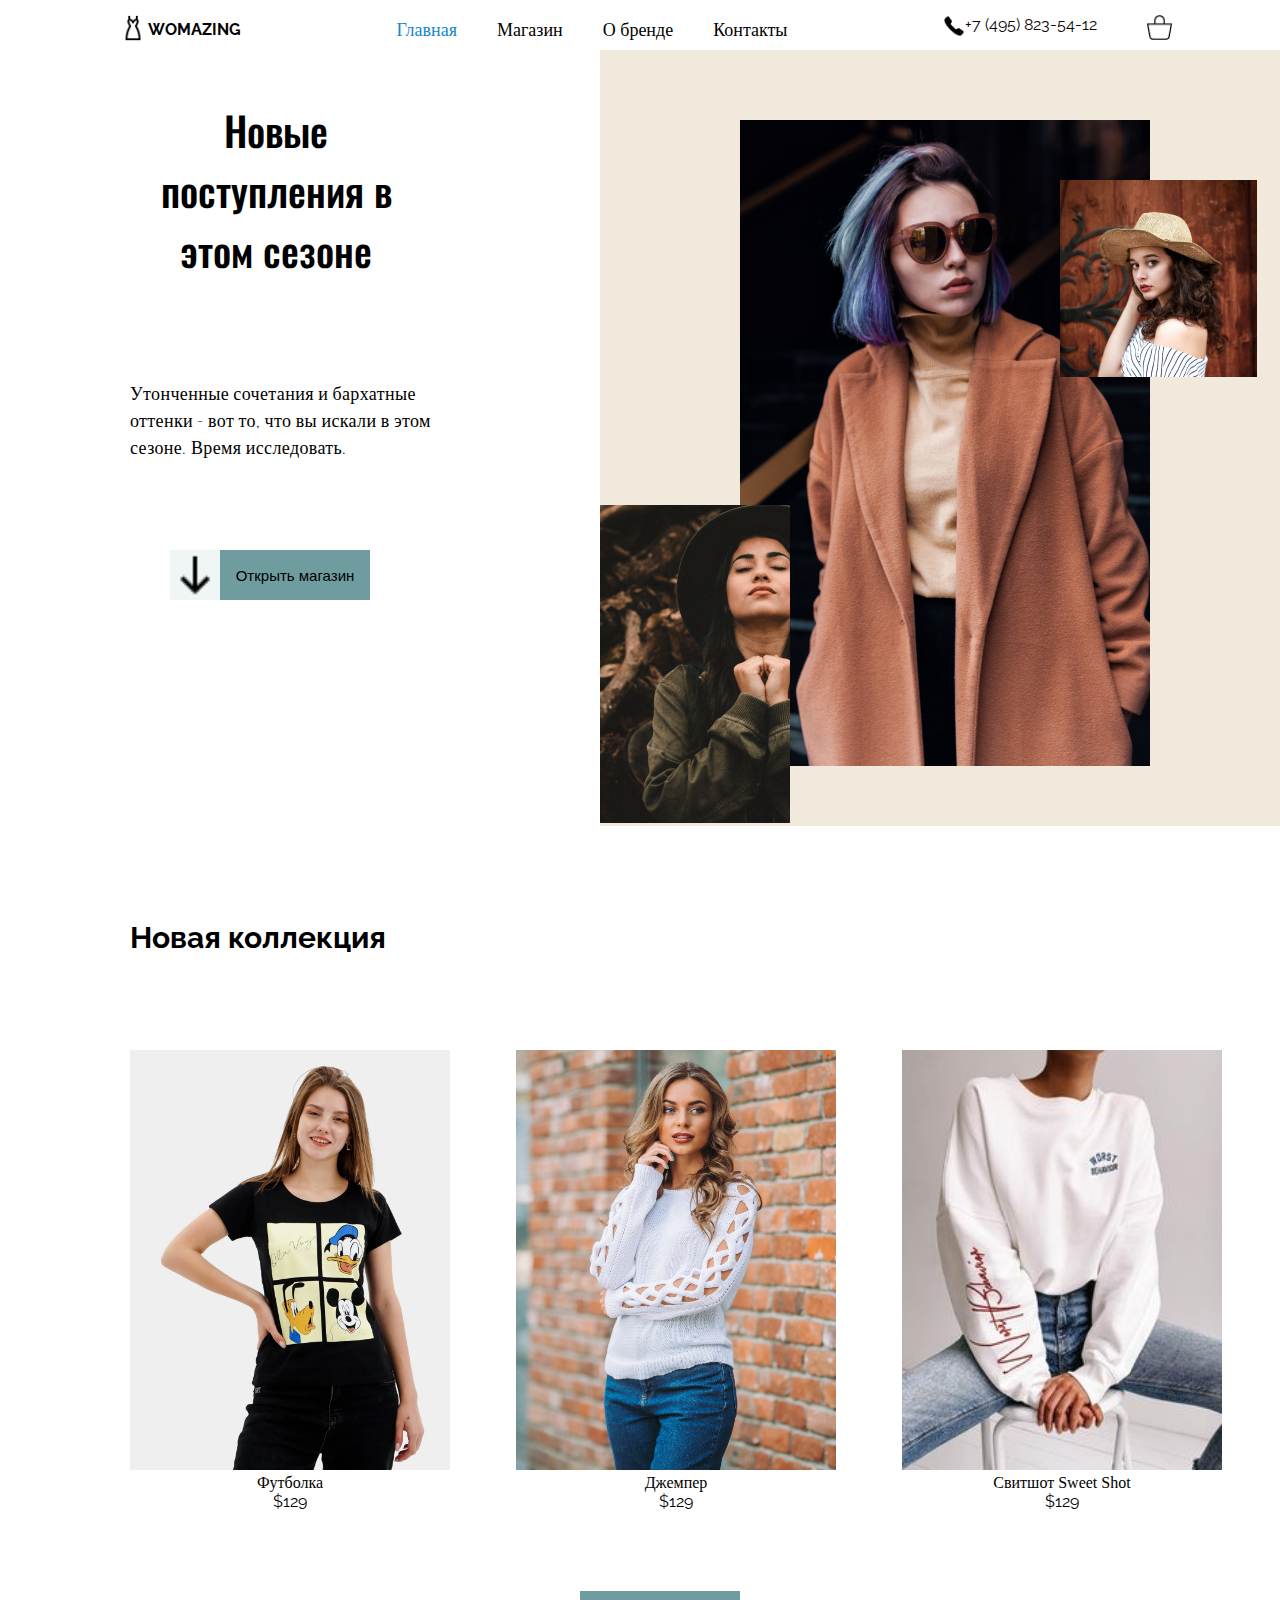
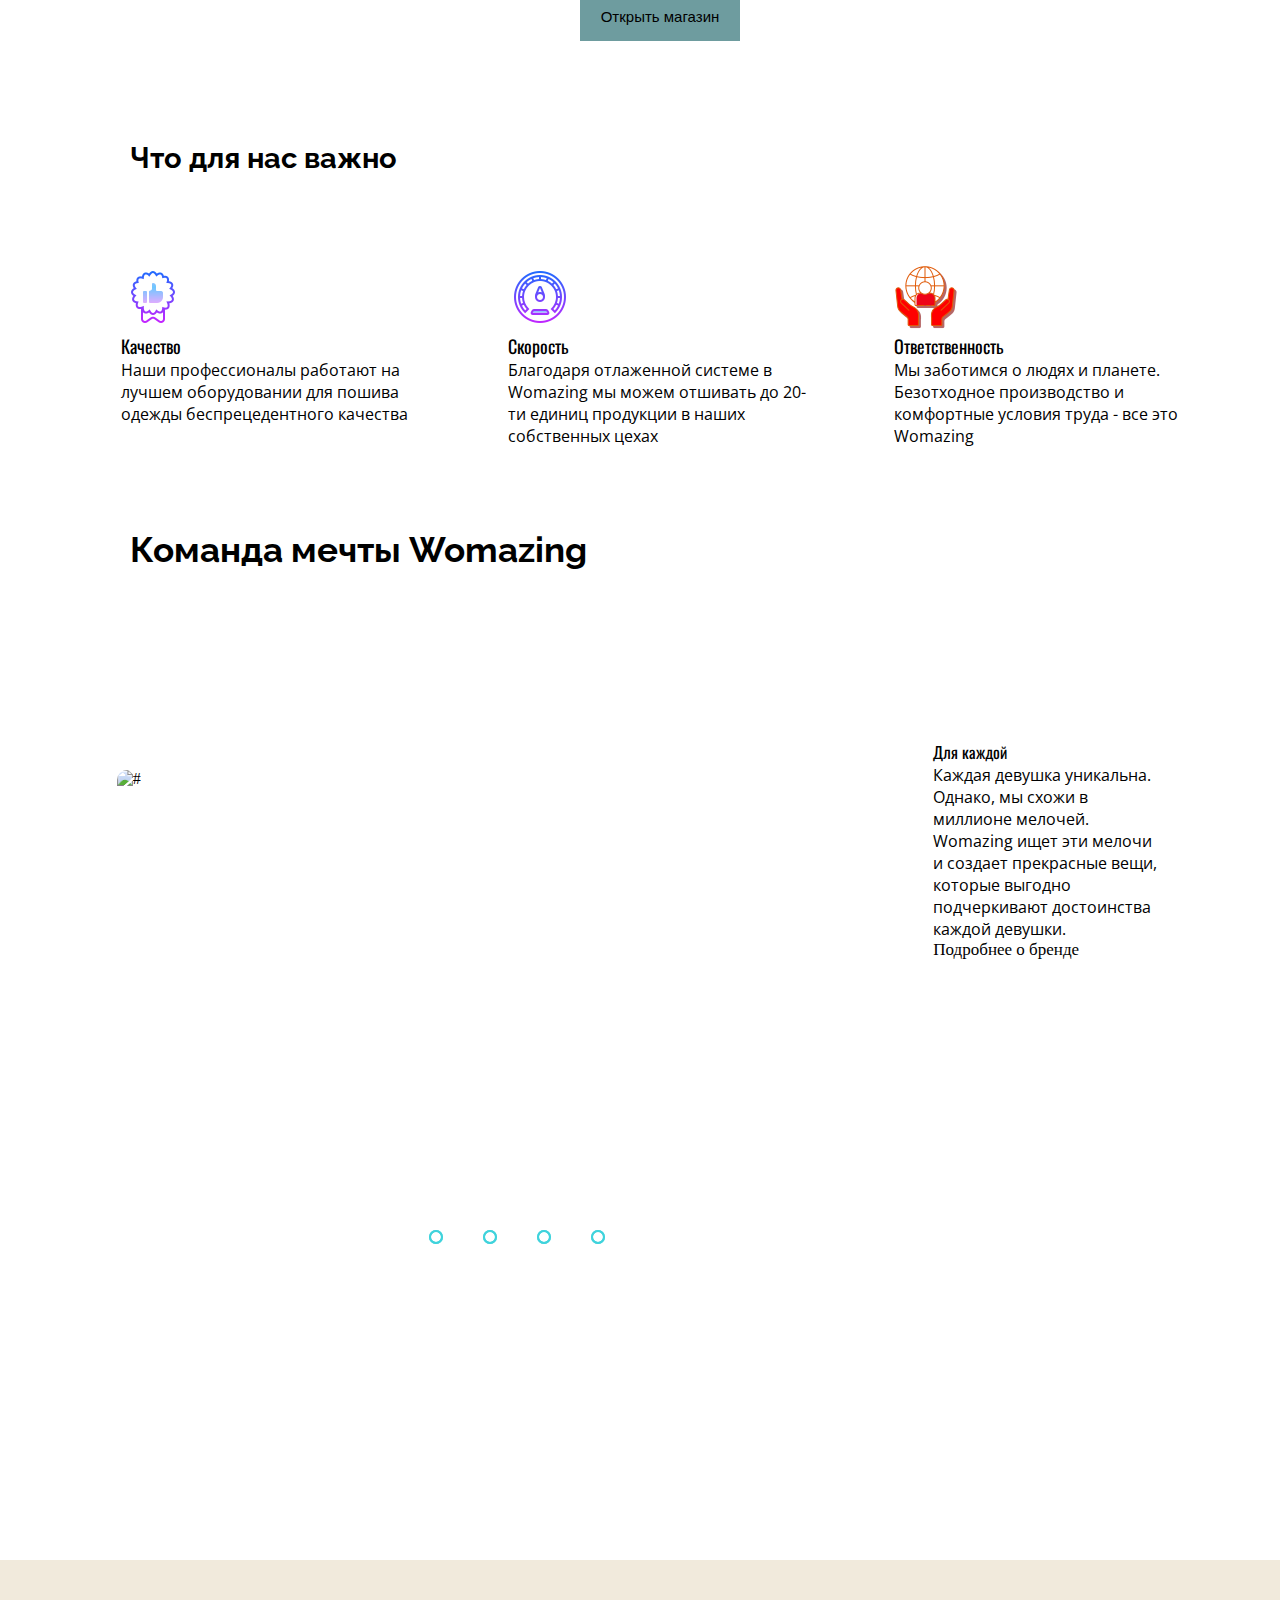
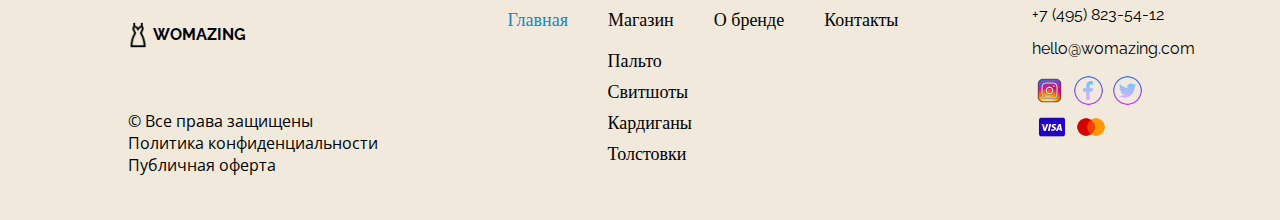
==== index.html @ 10ec42e0 "fgdg" ====
<!DOCTYPE html>
<html lang="en">
<head>
   <meta charset="UTF-8">
   <meta http-equiv="X-UA-Compatible" content="IE=edge">
   <meta name="viewport" content="width=device-width, initial-scale=1.0">
   <link rel="stylesheet" href="./sass/style.css">
   <link href="https://fonts.googleapis.com/css2?family=Anton&family=Oswald&family=Pacifico&family=Raleway:ital,wght@0,300;1,200&family=Roboto:ital,wght@1,300&family=Thasadith:ital@1&family=Yanone+Kaffeesatz&display=swap" rel="stylesheet">
   <link href="https://fonts.googleapis.com/css2?family=Anton&family=Open+Sans:ital,wght@1,300&family=Oswald&family=Pacifico&family=Raleway:ital,wght@0,300;1,200&family=Roboto:ital,wght@1,300&family=Thasadith:ital@1&family=Yanone+Kaffeesatz&display=swap" rel="stylesheet">
   <title>Womazing</title>
   <script defer src="./scripts/main.js"></script>
   <script defer src="./scripts/slaid.js"></script>
</head>
<body>
   <header class="container">
      <div class="container__header">
         <div class="container__header-logo">
            <img class="container__header-logo-img" 
               src="./img/icons8-модельное-платье-32.png" 
               alt="#">
            <h2 class="container__header-logo-womazing">
               WOMAZING
            </h2>
         </div>
         <nav class="container__header-title" id="active">
            <ul class="container__header-link">
               <li class="container__header-link-a">
                  <a class="container__header-link-all" 
                     href="./index.html">
                     Главная
                  </a>
               </li>
               <li class="container__header-link-a">
                  <a class="container__header-link-all" 
                     href="./shop.html">
                     Магазин
                  </a>
               </li>
               <li class="container__header-link-a">
                  <a class="container__header-link-all" 
                     href="./aboutbrand.html">
                     О бренде
                  </a>
               </li>
               <li class="container__header-link-a">
                  <a class="container__header-link-all"
                     href="./cantact.html">
                     Контакты
                  </a>
               </li>
            </ul>
         </nav>
         <div class="container__header-cart">
            <a href="./cantact.html">
               <img class="container__header-cart-icons1" 
                  src="./img/icons8-телефон-50.png" 
                  alt="#">
            </a>
            <a href="./cantact.html" class="container__header-cart-tel">     
               <span class="container__header-cart-span">
                  +7 (495) 823-54-12
               </span>
            </a>    
            <a href="./cart.html">
               <img class="container__header-cart-icons2" 
                  src="./img/Vector.png" 
                  alt="#">
            </a>   
         </div>
      </div>
   </header>


   <div class="collection__title">
      <div class="collection__title-head">
         <div class="collection__title-starlts">
            <p class="collection__title-starlts-nav">
               Новые поступления 
               в этом сезоне
            </p>
         </div>
         <div class="collection__title-text">
            <p class="collection__title-text-p">
               Утонченные сочетания и 
               бархатные оттенки - вот то,
               что вы искали в этом сезоне.
               Время исследовать.
            </p>
         </div>
         <div class="collection__title-open">
            <img  alt="shop"
               class="collection__title-open-icons3" 
               src="./img/icons8-вниз-24.png">   
            <button 
               class="collection__title-open-button"
               id="submit"
               onclick="myFunction()">
               Открыть магазин
            </button>      
         </div>
      </div>
      <div class="fon">
         <div class="fon-block"></div>
      </div>
      <div class="collection__title-img">
         
         <div class="collection__title-img-allef">
            <img src="./img/allef-vinicius-YG97wpX0OEg-unsplash 1.png" alt="#">
         </div>
         <div class="collection__title-img-comanici">
            <img src="./img/ionut-comanici-RDcEWH5hSDE-unsplash 1.png" alt="#">
         </div>
         <div class="collection__title-img-dmitriy">
            <img src="./img/dmitriy-7DD6tfTKqS4-unsplash 1.png" alt="#">
         </div>
      </div>
   </div>
   


   <section  class="shop">
      <div class="shop__title">
         <div id="coll" class="shop__title-header">
            <h3 class="shop__title-header-text">
               Новая коллекция
            </h3>
         </div>
         <div>
         <div  class="shop__title-block">
            <div class="shop__title-jersey">
               <a href="./oneitem.html">
                  <img class="shop__title-jersey-img" 
                     src="./img/btcsltnqo074m8ovi2dg.jpg" 
                     alt="#">
                  <div class="shop__title-jersey-fon"></div>
               </a>     
               <p class="shop__title-jersey-name">
                  Футболка
               </p>
               <span class="shop__title-jersey-value">
                  $129
               </span>
            </div>
            <div class="shop__title-jersey">
               <a href="./oneitem.html">
                  <img class="shop__title-jersey-img" 
                     src="./img/b09dc8c7d58ad267c22d400e433206ba.jpg" 
                     alt="#">
                     <div class="shop__title-jersey-fon"></div>
               </a>      
               <p class="shop__title-jersey-name">
                  Джемпер
               </p>
               <span class="shop__title-jersey-value">
                 $129
               </span>
            </div>
            <div class="shop__title-jersey">
               <a href="./oneitem.html">
                  <img class="shop__title-jersey-img" 
                     src="./img/свитшот.jpg" 
                     alt="#">
                  <div class="shop__title-jersey-fon"></div>
               </a>      
               <p class="shop__title-jersey-name">
                  Свитшот Sweet Shot
               </p>
               <span class="shop__title-jersey-value">
                  $129
               </span>
            </div>
         </div>
            <div class="shop__title-button">
               <button
                  onclick="myFunction()" 
                  class="shop__title-button-btn">
                  Открыть магазин
               </button>
            </div>
         </div>
      </div>
   </section>


   <section class="info">
      <div class=" info__title">
         <div class=" info__title-header">
            <h3 class="info__title-header-h3">
               Что для нас важно
            </h3>
         </div>
         <div class="info__title-block">
            <div class="info__title-quality">
               <img class="info__title-quality-img" 
                  src="./img/icons8-высокое-качество-64.png" 
                  alt="#">
               <p class="info__title-quality-p">
                  Качество
               </p>
               <p class="info__title-quality-text">
                  Наши профессионалы работают на лучшем 
                  оборудовании для пошива одежды 
                  беспрецедентного качества
               </p>
            </div>
            <div class="info__title-speet">
               <img class="info__title-quality-img" 
                  src="./img/icons8-спидометр-64.png" 
                  alt="#">
               <p class="info__title-quality-p">
                  Скорость
               </p>
               <p class="info__title-quality-text">
                  Благодаря отлаженной системе 
                  в Womazing мы можем отшивать 
                  до 20-ти единиц продукции в 
                  наших собственных цехах
               </p>
            </div>
            <div class="info__title-respons">
               <img class="info__title-quality-img" 
                  src="./img/icons8-responsibility-64.png" 
                  alt="#">
               <p class="info__title-quality-p">
                  Ответственность
               </p>
               <p class="info__title-quality-text">
                  Мы заботимся о людях и планете. 
                  Безотходное производство и 
                  комфортные условия труда - 
                  все это Womazing
               </p>
            </div>
         </div>
      </div>
   </section>


   <section class="command">
      <div class="command__block">
         <div class="command__block-text">
            <h3>
               Команда мечты Womazing
            </h3>
         </div>
         <div class="command__block-title">
            <div class="slider">
               <div class="radio-title">
                  <div class="radio-head">
                     <input type="radio" 
                        name="radio-btn" 
                        id="radio1">
                     <input type="radio" 
                        name="radio-btn" 
                        id="radio2">
                     <input type="radio" 
                        name="radio-btn" 
                        id="radio3">
                     <input type="radio"
                        name="radio-btn" 
                        id="radio4">
                     <div class="slaide first">
                        <img src="./img/1.2.jpg" alt="#">
                     </div>
                     <div class="slaide">
                        <img src="./img/Shopping.jpg" alt="#">
                     </div>
                     <div class="slaide">
                        <img src="./img/2.2.jpg" alt="#">
                     </div>
                     <div class="slaide">
                        <img src="./img/4.44.jpg" alt="#">
                     </div>
                     <div class="navigation-auto">
                        <div class="auto-btn1"></div>
                        <div class="auto-btn2"></div>
                        <div class="auto-btn3"></div>
                        <div class="auto-btn4"></div>
                     </div>
                  </div>
                  <div class="navigation-manual">
                     <label for="radio1" class="manual-btn"></label>
                     <label for="radio2" class="manual-btn"></label>
                     <label for="radio3" class="manual-btn"></label>
                     <label for="radio4" class="manual-btn"></label>
                  </div>
               </div>
            </div>
            <div class="command__block-head">
               <p class="command__block-head-p">
                  Для каждой
               </p>
               <p class="command__block-head-text">
                  Каждая девушка 
                  уникальна. Однако, 
                  мы схожи в миллионе мелочей.
               </p>
               <p class="command__block-head-text">
                  Womazing ищет эти мелочи 
                  и создает прекрасные вещи,
                  которые выгодно подчеркивают 
                  достоинства каждой девушки.
               </p>
               <a class="command__block-click" 
                  href="./aboutbrand.html">
                  Подробнее о бренде
               </a>               
            </div>
         </div>
      </div>
   </section>



   <footer class="footer">
      <div class="footer__title">
         <div class="footer__title-block">
            <div class="footer__title-head">
               <img class="footer__title-head-img" 
                  src="./img/icons8-модельное-платье-32.png" 
                  alt="#">
               <h3 class="footer__title-head-h3">
                  WOMAZING
               </h3>
            </div>
            <div class="footer__title-text">
               <span>© Все права защищены</span><br>
               <span>Политика конфиденциальности</span><br>
               <span>Публичная оферта</span><br>
            </div>
         </div>
         <nav class="footer__title-block2">
            <div id="active" class="footer__title-click">
               <ul class="footer__title-click-ul">
                  <li class="footer__title-click-li" >
                     <a class="footer__title-click-shop" 
                        href="./index.html">
                        Главная
                     </a>
                  </li>
                  <li class="footer__title-click-li">
                     <a class="footer__title-click-shop" 
                        href="./shop.html">
                        Магазин
                     </a>
                  </li>
                  <li class="footer__title-click-li">
                     <a class="footer__title-click-shop" 
                        href="./aboutbrand.html">
                        О бренде
                     </a>
                  </li>
                  <li class="footer__title-click-li">
                     <a class="footer__title-click-shop" 
                        href="./cantact.html">
                        Контакты
                     </a>
                  </li>
               </ul>
            </div>
            <div  class="footer__title-block3">
               <ul class="footer__title-sweet">
                  <li class="footer__title-sweet-a">
                     <a class="footer__title-sweet-all" 
                        href="#">
                        Пальто
                     </a>
                  </li>
                  <li class="footer__title-sweet-a">
                     <a class="footer__title-sweet-all" 
                        href="#">
                        Свитшоты
                     </a>
                  </li>
                  <li class="footer__title-sweet-a">
                     <a class="footer__title-sweet-all"
                        href="#">
                        Кардиганы
                     </a>
                  </li>
                  <li class="footer__title-sweet-a">
                     <a class="footer__title-sweet-all" 
                        href="#">
                        Толстовки
                     </a>
                  </li>
               </ul>
            </div>
         </nav>
         <div class="footer__title-com">
            <a href="./cantact.html"
               class="footer__title-linck">
               <p class="footer__title-tel">
                  +7 (495) 823-54-12
               </p>
            </a>
            <a href="./cantact.html"
               class="footer__title-linck">
               <p class="footer__title-gmile">
                  hello@womazing.com
               </p>
            </a>
            <div class="footer__title-block4">
               <div class="footer__title-img1">
                  <a href="instagram"
                     class="footer__title-linck">
                     <img class="footer__title-img1-a" 
                        src="./img/icons8-instagram-100.png" 
                        alt="#">
                  </a>
                  <a href="facebook"
                     class="footer__title-linck">   
                     <img class="footer__title-img1-a" 
                        src="./img/icons8-значки-facebook-в-форме-круга-64.png"
                        alt="#">
                  </a>
                  <a href="tvitter"
                     class="footer__title-linck">      
                     <img class="footer__title-img1-a"
                        src="./img/icons8-твиттер-в-круге-64.png" 
                        alt="#">
                  </a>      
               </div>
               <div class="footer__title-img2">
                  <a href="visa"
                     class="footer__title-linck">
                     <img class="footer__title-img1-b" 
                        src="./img/icons8-виза-48.png" 
                        alt="#">
                  </a>
                  <a href="mastercard"
                  class="footer__title-linck">      
                     <img class="footer__title-img1-b" 
                        src="./img/icons8-логотип-mastercard-48.png" 
                        alt="#">
                  </a>      
               </div>
            </div>
         </div>
      </div>
   </footer>

</body>
</html>
---- sass/style.css ----
* {
  padding: 0;
  margin: 0;
}

body {
  padding: 0;
  margin: 0;
}

.container {
  padding: 0;
  margin: 0;
  width: 100%;
}
.container__header {
  display: flex;
  justify-content: space-around;
  position: fixed;
  background-color: #fff;
  width: 100%;
  height: 50px;
  z-index: 2;
  top: 0;
}
.container__header-logo {
  display: flex;
  margin-right: 0;
  left: 0;
  right: 0;
}
.container__header-logo-img {
  width: 30px;
  height: 30px;
  margin: 13px 0 0 50px;
}
.container__header-logo-womazing {
  font-family: Raleway;
  font-size: 16px;
  font-style: normal;
  line-height: 19px;
  margin: 20px 0 0 0;
  color: #020202;
  cursor: default;
}
.container__header-title {
  position: relative;
  justify-content: space-around;
}
.container__header-title ul {
  list-style: none;
  margin: 0;
  padding: 0;
  display: flex;
  justify-content: center;
}
.container__header-title a {
  text-decoration: none;
  color: #000;
  display: block;
  padding: 20px 20px;
  font-size: 18px;
  transition: 0.3s;
}
.container__header-title a:hover {
  color: #1686cc;
}
.container__header-cart {
  display: flex;
  justify-content: space-between;
  margin: 15px 0 50px 0;
}
.container__header-cart-icons1 {
  width: 22px;
  height: 22px;
  transition: 0.3s;
}
.container__header-cart-icons1:hover {
  background-color: #6E9C9F;
}
.container__header-cart-span {
  color: #0a0707;
  margin-right: 50px;
  font-family: Raleway;
}
.container__header-cart-tel {
  text-decoration: none;
}
.container__header-cart-icons2 {
  width: 25px;
  height: 25px;
  margin-right: 40px;
  cursor: pointer;
}

ul li a.active {
  color: #1686cc;
}

.collection__title {
  padding: 0;
  margin: 0;
  display: flex;
  position: relative;
  max-width: 100%;
}
.collection__title-head {
  justify-content: space-between;
}
.collection__title-starlts {
  height: 100px;
  width: 300px;
  font-family: Oswald;
  font-style: normal;
  font-weight: 500;
  font-size: 40px;
  text-align: center;
  margin: 100px 0 0 126px;
}
.collection__title-text {
  font-family: Thasadith;
  height: 100px;
  width: 350px;
  font-size: 18px;
  font-style: normal;
  font-weight: 450px;
  line-height: 1.5;
  letter-spacing: 0.02em;
  margin: 180px 0 0 130px;
  color: #000000;
}
.collection__title-open {
  width: 200px;
  height: 40px;
  display: flex;
  margin: 70px 0 0 170px;
}
.collection__title-open-icons3 {
  width: 50px;
  height: 50px;
  background-color: rgba(110, 156, 159, 0.1);
  cursor: pointer;
}
.collection__title-open-icons3:hover {
  background-color: #c0d0d1;
}
.collection__title-open-button {
  width: 150px;
  height: 50px;
  font-size: 15px;
  background-color: #6E9C9F;
  cursor: pointer;
  border: none;
  transition: 0.4s;
}
.collection__title-open-button:hover {
  background-color: #509498;
  color: #fff;
}
.collection__title-img {
  display: flex;
  position: relative;
  margin: 70px 0 0 0;
}
.collection__title-img-allef {
  display: flex;
  position: absolute;
  margin: 435px 0 0 120px;
}
.collection__title-img-dmitriy {
  margin: 50px 0 0 260px;
}
.collection__title-img-comanici {
  z-index: 1;
  position: absolute;
  margin: 110px 0 0 580px;
}

.fon {
  width: 740px;
  height: 826px;
  position: absolute;
  background-color: #F1EADC;
  position: absolute;
  margin: 0px 0 0 600px;
}

.collection__title-head {
  justify-content: space-between;
}

.shop__title {
  padding-top: 50px;
}
.shop__title-header {
  height: 60px;
}
.shop__title-header-text {
  font-family: Raleway;
  font-size: 30px;
  font-style: normal;
  margin: 100px 0 0 130px;
}
.shop__title-block {
  display: flex;
  justify-content: space-around;
  margin: 70px 50px 0 130px;
  text-align: center;
}
.shop__title-jersey {
  margin-right: 66px;
  position: relative;
}
.shop__title-jersey:hover .shop__title-jersey-fon {
  opacity: 1;
}
.shop__title-jersey-fon {
  transition: all 0.6s;
  position: absolute;
  left: 0;
  top: 0;
  right: 0;
  background-color: rgba(110, 156, 159, 0.64);
  width: 320px;
  height: 420px;
  opacity: 0;
}
.shop__title-jersey-img {
  width: 320px;
  height: 420px;
}
.shop__title-jersey-value {
  font-family: Raleway;
}
.shop__title-button {
  margin: 80px 0 20px 580px;
}
.shop__title-button-btn {
  width: 160px;
  height: 50px;
  cursor: pointer;
  background-color: #6E9C9F;
  border: none;
  font-size: 15px;
  transition: 0.4s;
}
.shop__title-button-btn:hover {
  background-color: #509498;
  color: #fff;
}

.info__title-header {
  font-family: Raleway;
  font-size: 25px;
  font-style: normal;
  margin: 100px 0 0 130px;
}
.info__title-block {
  display: flex;
  justify-content: space-evenly;
  margin: 90px 0 0 35px;
}
.info__title-quality-text {
  width: 300px;
  height: 70px;
}
.info__title-quality-p {
  font-family: Oswald;
  font-style: normal;
  font-size: 18px;
}
.info__title-quality-text {
  font-family: Open Sans;
}

.slider {
  margin: 0;
  padding: 0;
  height: 100vh;
  display: flex;
  align-items: center;
}

.radio-title {
  width: 700px;
  height: 500px;
  border-radius: 10px;
  overflow: hidden;
}

.radio-head {
  width: 500%;
  height: 500px;
  display: flex;
}

.radio-head input {
  display: none;
}

.slaide {
  width: 20%;
  transition: 2s;
}

.slaide img {
  width: 700px;
  height: 500px;
}

.navigation-manual {
  position: absolute;
  width: 800px;
  margin-top: -40px;
  display: flex;
  justify-content: center;
}

.manual-btn {
  border: 2px solid #40d3dc;
  padding: 5px;
  border-radius: 10px;
  cursor: pointer;
  transition: 1s;
}

.manual-btn:not(:last-child) {
  margin-right: 40px;
}

.manual-btn:hover {
  background: #40d3dc;
}

#radio1:checked ~ .first {
  margin-left: 0;
}

#radio2:checked ~ .first {
  margin-left: -20%;
}

#radio3:checked ~ .first {
  margin-left: -40%;
}

#radio4:checked ~ .first {
  margin-left: -60%;
}

.navigation-auto {
  position: absolute;
  display: flex;
  width: 800px;
  justify-content: center;
  margin-top: 460px;
}

.navigation-auto div {
  border: 2px solid #40d3dc;
  padding: 5px;
  border-radius: 10px;
  transition: 1s;
  display: flex;
}

.navigation-auto div:not(:last-child) {
  margin-right: 40px;
}

#radio1:checked ~ .navigation-auto .auto-btn1 {
  background: #40d3dc;
}

#radio2:checked ~ .navigation-auto .auto-btn2 {
  background: #40d3dc;
}

#radio3:checked ~ .navigation-auto .auto-btn3 {
  background: #40d3dc;
}

#radio4:checked ~ .navigation-auto .auto-btn4 {
  background: #40d3dc;
}

.command__block-text {
  font-family: Raleway;
  font-style: normal;
  font-size: 30px;
  margin: 100px 0 0 130px;
}
.command__block-title {
  display: flex;
  justify-content: space-evenly;
}
.command__block-head {
  width: 230px;
  height: 290px;
  position: relative;
  margin-top: 170px;
}
.command__block-head-p {
  font-family: Oswald;
  font-style: normal;
  font-size: 16px;
}
.command__block-head-text {
  font-family: Open Sans;
}
.command__block-click {
  text-decoration: none;
  color: #000000;
  font-size: 17px;
  transition: 0.4s;
}
.command__block-click:hover {
  color: #1686cc;
}
.command__block-click::before {
  content: "";
  bottom: 0;
  left: 0;
  position: absolute;
  width: 0%;
  height: 2px;
  background-color: #1686cc;
  transition: 0.5s;
}
.command__block-click:hover:before {
  width: 70%;
}

.footer__title {
  display: flex;
  justify-content: space-evenly;
  width: 1340px;
  height: 230px;
  width: 100%;
  background-color: #F1EADC;
  padding-top: 30px;
  margin-top: 90px;
}
.footer__title-head {
  display: flex;
  justify-content: flex-start;
  margin: 0 0 0 38px;
}
.footer__title-head-img {
  width: 30px;
  height: 30px;
  margin: 30px 0 0 0;
}
.footer__title-head-h3 {
  font-family: Raleway;
  font-size: 16px;
  font-style: normal;
  line-height: 19px;
  margin: 35px 0 0 0;
  color: #020202;
  cursor: default;
}
.footer__title-text {
  font-family: Open Sans;
  font-style: normal;
  margin: 60px 0 0 43px;
}
.footer__title-click {
  position: relative;
  margin: 0 0 0 25px;
}
.footer__title-click ul {
  list-style: none;
  margin: 0;
  padding: 0;
  display: flex;
  justify-content: center;
}
.footer__title-click a {
  text-decoration: none;
  color: #000;
  display: block;
  padding: 20px 20px;
  font-size: 18px;
  transition: 0.3s;
}
.footer__title-click a:hover {
  color: #1686cc;
}
.footer__title-block3 {
  position: relative;
  margin: 0 0 0 145px;
}
.footer__title-block3 ul {
  list-style: none;
  margin: 0;
  padding: 0;
}
.footer__title-block3 a {
  text-decoration: none;
  padding: 0 0 10px 0;
  color: #000;
  display: block;
  font-size: 18px;
  transition: 0.3s;
}
.footer__title-block3 a:hover {
  color: #1686cc;
}
.footer__title-com {
  font-family: Raleway;
  margin: 15px 0 0 29px;
}
.footer__title-tel {
  padding-bottom: 15px;
}
.footer__title-gmile {
  padding-bottom: 15px;
}
.footer__title-img1-a {
  width: 35px;
  height: 35px;
}
.footer__title-img1-b {
  width: 30px;
  height: 30px;
  margin-left: 5px;
}

.footer__title-linck {
  text-decoration: none;
  color: #000;
}

.wocommerce-title__head-label {
  font-family: Raleway;
  font-size: 30px;
  font-style: normal;
  margin: 80px 0 0 130px;
}
.wocommerce-title__head-form {
  display: flex;
  justify-content: flex-start;
  margin: 20px 0 0 130px;
}
.wocommerce-title__head-border {
  padding-left: 10px;
  padding-right: 10px;
  padding-top: 18px;
}
.wocommerce-title__head-all {
  color: #000;
  padding: 17px 0 0 0;
  text-decoration: none;
  transition: 0.4s;
}
.wocommerce-title__head-all:hover {
  color: #1686cc;
}
.wocommerce-title__btn {
  margin: 100px 0 0 130px;
}
.wocommerce-title__click {
  width: 160px;
  height: 40px;
  background-color: #fff;
  font-size: 16px;
  margin: 0px 20px 0 0px;
  cursor: pointer;
  transition: 0.4s;
}
.wocommerce-title__imgs {
  display: flex;
  justify-content: space-evenly;
  margin: 50px 50px 0 65px;
}
.wocommerce-title__imgs-blok {
  position: relative;
  margin-bottom: 30px;
}
.wocommerce-title__imgs-blok:hover .wocommerce-title__imgs-fon {
  opacity: 1;
}
.wocommerce-title__imgs-col {
  width: 320px;
  height: 420px;
}
.wocommerce-title__imgs-name {
  font-family: space-between;
  text-align: center;
  font-size: 18px;
}
.wocommerce-title__imgs-price {
  text-align: center;
}
.wocommerce-title__imgs-p {
  font-family: Raleway;
  margin: 50px 0 0 130px;
}
.wocommerce-title__imgs-fon {
  transition: all 0.6s;
  position: absolute;
  left: 0;
  top: 0;
  right: 0;
  background-color: rgba(110, 156, 159, 0.64);
  width: 320px;
  height: 420px;
  opacity: 0;
}

.pagination {
  display: flex;
  justify-content: center;
}
.pagination__arrow {
  width: 25px;
  height: 25px;
  margin-top: 18px;
}
.pagination__item {
  width: 41px;
  height: 41px;
  font-size: 17px;
  margin: 10px;
  transition: 0.5s;
}
.pagination__item:hover {
  background-color: #000;
  color: #fff;
}

.btn {
  background-color: #000;
  color: #fff;
}

.right {
  display: none;
}

.child {
  background-color: #000;
  color: #fff;
}

.child, .wocommerce-title__click:hover {
  background-color: #000;
  color: #fff;
}

.oneitem__head-type-title {
  font-family: Raleway;
  font-size: 30px;
  margin: 100px 0 0 130px;
}
.oneitem__head-type-the {
  display: flex;
  justify-content: flex-start;
  margin: 0 0 0 130px;
}
.oneitem__head-form {
  display: flex;
  justify-content: flex-start;
}
.oneitem__head-form-img {
  margin: 60px 100px 0 130px;
}
.oneitem__head-form-img-ben {
  width: 320px;
  height: 420px;
}
.oneitem__head-value {
  padding: 20px 0 20px 0;
}
.oneitem__head-value-price {
  display: flex;
  justify-content: space-between;
  padding-top: 60px;
}
.oneitem__head-value-p {
  font-family: Raleway;
  font-style: normal;
  font-weight: 500;
  font-size: 30px;
  line-height: 100%;
}
.oneitem__head-value-btn-button {
  width: 35px;
  height: 35px;
  background-color: #fff;
  margin-bottom: 40px;
  cursor: pointer;
  transition: 0.5s;
}
.oneitem__head-value-btn-button:hover {
  color: #fff;
  background-color: #000;
}
.oneitem__head-value-color {
  display: flex;
  justify-content: flex-start;
  margin: 15px 0 70px 0;
  cursor: pointer;
  transition: 0.5s;
}
.oneitem__head-value-color-1 {
  width: 30px;
  height: 30px;
  background-color: #927876;
  border-radius: 30px;
}
.oneitem__head-value-color-1:hover {
  border: #000 solid 2px;
}
.oneitem__head-value-color-2 {
  width: 30px;
  height: 30px;
  background-color: #D5D5D5;
  margin-left: 8px;
  border-radius: 30px;
}
.oneitem__head-value-color-2:hover {
  border: #000 solid 2px;
}
.oneitem__head-value-color-3 {
  width: 30px;
  height: 30px;
  background-color: #FD9696;
  margin-left: 8px;
  border-radius: 30px;
}
.oneitem__head-value-color-3:hover {
  border: #000 solid 2px;
}
.oneitem__head-value-color-4 {
  width: 30px;
  height: 30px;
  background-color: #FDC796;
  margin-left: 8px;
  border-radius: 30px;
}
.oneitem__head-value-color-4:hover {
  border: #000 solid 2px;
}
.oneitem__head-value-click {
  display: flex;
  justify-content: flex-start;
  text-align: center;
}
.oneitem__head-value-click-span {
  width: 50px;
  height: 50px;
  background-color: #fff;
  border-color: #bdb2b2;
}
.oneitem__head-value-click-button {
  background-color: #6E9C9F;
  border-color: #6E9c9f;
  font-size: 15px;
  transition: 0.5s;
}
.oneitem__head-value-click-button:hover {
  background-color: #1b8e96;
  color: #fff;
}
.oneitem__head-h {
  font-family: Raleway;
  font-size: 30px;
  margin: 120px 0 0 130px;
}
.oneitem__head-name {
  display: flex;
  justify-content: flex-start;
  margin: 50px 0 0 130px;
}
.oneitem__head-name-flex-img {
  width: 320px;
  height: 420px;
  margin-right: 60px;
}
.oneitem__head-name-flex-p {
  margin-left: 120px;
}

.onitem, .wocommerce-title__click:hover {
  background-color: #000;
  color: #fff;
}

.about__head-h {
  font-family: Raleway;
  font-style: normal;
  font-size: 30px;
  line-height: 110%;
  margin: 70px 0 0 130px;
}
.about__head-brend {
  display: flex;
  justify-content: flex-start;
  margin: 0 0 100px 130px;
}
.about__head-title {
  display: flex;
  justify-content: flex-start;
  margin: 100px 0 0 0;
}
.about__head-title-img {
  width: 320px;
  height: 420px;
  margin: 0 0 0 130px;
}
.about__head-title-block {
  width: 500px;
  height: 400px;
  margin: 50px 0 0 130px;
}
.about__head-title-p {
  font-size: 20px;
  font-family: Raleway;
}
.about__head-title-text {
  font-family: Raleway;
}
.about__head-from {
  display: flex;
  justify-content: flex-start;
}
.about__head-button {
  height: 50px;
  width: 150px;
  background-color: #6E9C9F;
  border: none;
  font-size: 15px;
  color: #000;
  margin: 20px 0 0 500px;
  transition: 0.5s;
}
.about__head-button:hover {
  background-color: #209ea7;
  color: #fff;
}

.contact__head-header {
  font-family: Raleway;
  font-size: 30px;
  margin: 100px 0 0 130px;
}
.contact__head-type {
  display: flex;
  justify-content: flex-start;
  margin: 20px 0 0 130px;
}
.contact__head-text {
  display: flex;
  justify-content: flex-start;
  margin: 0 0 0 130px;
}
.contact__head-text-aling {
  padding-right: 200px;
}
.contact__head-map {
  margin: 100px 0 50px 130px;
}
.contact__head-form {
  width: 300px;
  padding: 32px;
  border-radius: 10px;
  font-family: sans-serif;
  letter-spacing: 1px;
  margin: 50px 0 0 100px;
}
.contact__head-form-input, .contact__head-form-button {
  font-family: sans-serif;
  letter-spacing: 1px;
  font-size: 16px;
}
.contact__head-form-title {
  margin: 0 0 32px 0;
  font-weight: normal;
}
.contact__head-form-group {
  position: relative;
  margin-bottom: 32px;
}
.contact__head-form-input {
  width: 100%;
  padding: 0 0 10px 0;
  border: none;
  border-bottom: 1px solid #0e0e0e;
  background-color: transparent;
  outline: none;
  transition: 0.3s;
}
.contact__head-form-input:focus {
  border-bottom: 1px solid #1a73a8;
}
.contact__head-form-button {
  width: 150px;
  height: 50px;
  border: none;
  color: #000;
  background-color: #6E9C9F;
  outline: none;
  cursor: pointer;
  transition: 0.5s;
}
.contact__head-form-button:hover {
  background-color: #26888d;
  color: #fff;
}

.sms {
  padding-block: 40px;
  width: 350px;
}

.cart {
  margin-top: 100px;
}

.cart__head {
  display: flex;
  justify-content: flex-start;
  margin: 0 0 0 130px;
  border-bottom: 2px solid #CCCCCC;
  width: 1000px;
  font-weight: bold;
  font-size: 17px;
}
.cart__head-1 {
  padding-right: 340px;
}
.cart__head-2 {
  padding-right: 109px;
}
.cart__head-3 {
  padding-right: 100px;
}
.cart__head-ware {
  display: flex;
  justify-content: flex-start;
  margin: 50px 0 0 130px;
}
.cart__head-ware-img {
  width: 130px;
  height: 150px;
}
.cart__head-ware-x {
  padding: 50px 20px 0 0;
}
.cart__head-ware-usa {
  padding: 50px 0 0 20px;
}
.cart__head-ware-1 {
  padding: 64px 70px 0 95px;
}
.cart__head-ware-2 {
  padding: 64px 50px 0 78px;
}
.cart__head-ware-3 {
  padding: 64px 0 0 110px;
}
.cart__head-log {
  margin: 50px 0 0 130px;
}
.cart__head-log-input {
  border: none;
  border-bottom: 2px solid #000;
  background-color: transparent;
  outline: none;
  padding-bottom: 12px;
  font-size: 15px;
}
.cart__head-log-button {
  width: 150px;
  height: 50px;
  border-color: #6E9C9F;
  margin-right: 260px;
  font-size: 15px;
  color: #6E9C9F;
  transition: 0.5s;
}
.cart__head-log-button:hover {
  background-color: #6E9C9F;
  color: #fff;
}
.cart__head-result {
  display: flex;
  justify-content: flex-start;
  margin: 90px 0 0 450px;
}
.cart__head-result-p {
  margin-right: 20px;
}
.cart__head-end {
  margin: 20px 0 0 450px;
  display: flex;
}
.cart__head-end-block {
  width: 200px;
  height: 35px;
  background-color: #F1EADC;
  text-align: center;
  padding-top: 15px;
  margin-right: 10px;
  font-weight: bold;
  font-size: 17px;
}
.cart__head-end-overall {
  margin-right: 30px;
}
.cart__head-end-arrange {
  height: 50px;
  width: 150px;
  background-color: #6E9C9F;
  border: none;
  color: #fff;
  font-size: 15px;
  color: #000;
  transition: 0.5s;
}
.cart__head-end-arrange:hover {
  background-color: #027786;
  color: #fff;
}

.checkaunt-click {
  display: none;
}

.checkaunt {
  display: flex;
  justify-content: flex-start;
}

.checkaut__form {
  width: 300px;
  padding: 32px;
  border-radius: 10px;
  font-family: sans-serif;
  letter-spacing: 1px;
  margin: 50px 0 0 100px;
}
.checkaut__form-grup {
  position: relative;
  margin-bottom: 32px;
}
.checkaut__form-grup-input {
  font-family: sans-serif;
  letter-spacing: 1px;
  font-size: 16px;
}
.checkaut__form-grup-input {
  width: 100%;
  padding: 0 0 10px 0;
  border: none;
  border-bottom: 1px solid #0e0e0e;
  background-color: transparent;
  outline: none;
  transition: 0.3s;
}
.checkaut__form-grup-input:focus {
  border-bottom: 1px solid #1a73a8;
}
.checkaut__form-h3 {
  margin: 0 0 32px 0;
  font-weight: normal;
  margin-top: 60px;
  font-weight: bold;
}
.checkaut__form-title {
  margin: 84px 0 0 170px;
}
.checkaut__form-dell {
  display: flex;
  justify-content: flex-start;
  font-weight: bold;
}
.checkaut__form-dell-ware {
  padding-right: 94px;
  padding-bottom: 20px;
}
.checkaut__form-dell-shirt {
  padding-right: 30px;
  padding-bottom: 20px;
}
.checkaut__form-dell-result {
  padding-right: 74px;
  padding-bottom: 20px;
}
.checkaut__form-dell-end {
  padding-right: 83px;
  padding-bottom: 50px;
}
.checkaut__form-pay-button {
  width: 160px;
  height: 50px;
  background-color: #6E9C9F;
  border: none;
  font-size: 15px;
  color: #000;
  margin-top: 35px;
  transition: 0.5s;
}
.checkaut__form-pay-button:hover {
  background-color: #35868b;
  color: #fff;
}

.color {
  width: 200px;
  height: 35px;
  background-color: #F1EADC;
  padding-top: 15px;
  padding-left: 5px;
  font-size: 18px;
  color: #000;
}

.success {
  display: flex;
  justify-content: flex-start;
  margin: 80px 0 0 130px;
}
.success__text {
  margin: 0 50px 0 50px;
}
.success__text-live {
  font-size: 20px;
  padding-bottom: 20px;
}
.success__button {
  width: 150px;
  height: 50px;
  border-color: #6E9C9F;
  color: #6E9C9F;
  margin: 0 0 0 60px;
  transition: 0.5s;
  font-size: 14px;
}
.success__button:hover {
  color: #fff;
  background-color: #6E9C9F;
}

@media (max-width: 900px) {
  .container__header {
    margin: 0;
  }
  .container__header-title a {
    padding-left: 0;
  }
}
@media (max-width: 810px) {
  .container__header-cart-span {
    display: none;
  }
  .container__header-cart-icons1 {
    padding-right: 15px;
  }
}
@media (min-width: 1500px) {
  .collection__title-img {
    padding: 0 0 0 200px;
  }
  .fon {
    padding: 0 0 0 200px;
  }
}/*# sourceMappingURL=style.css.map */
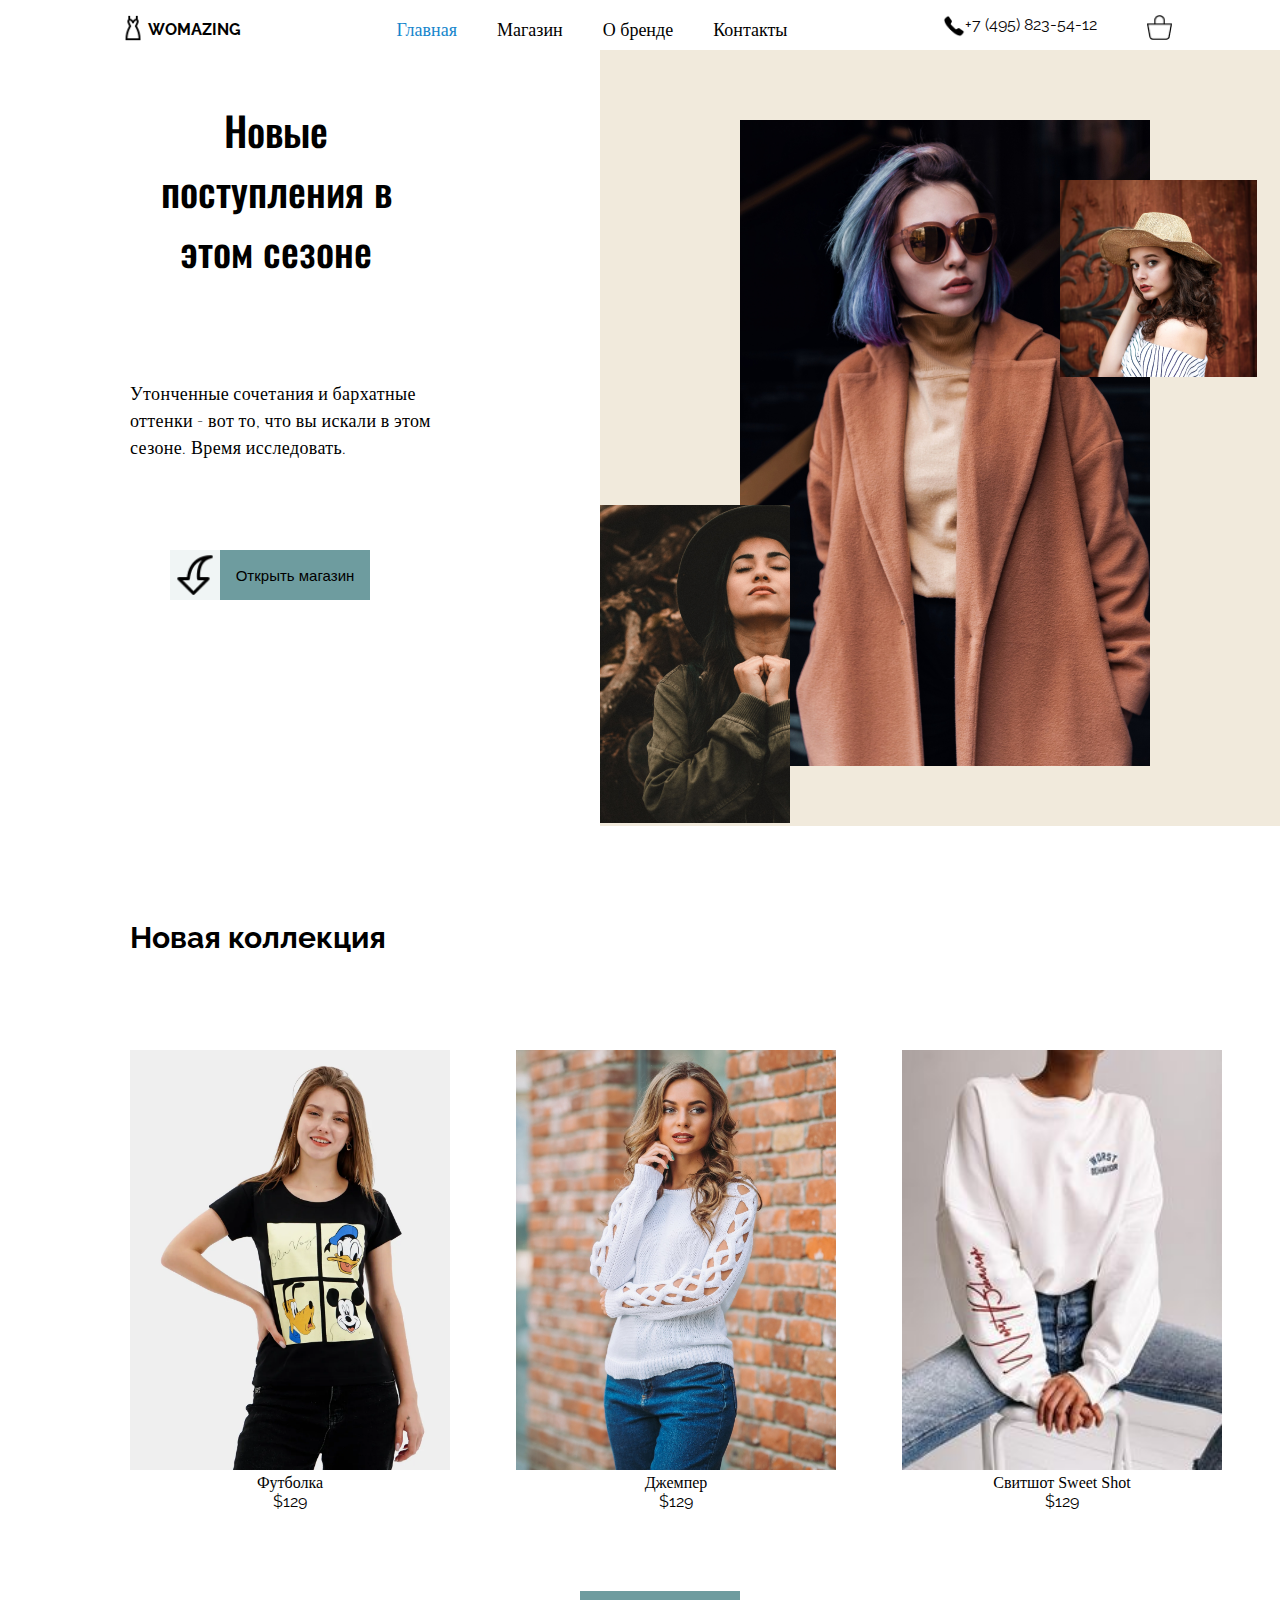
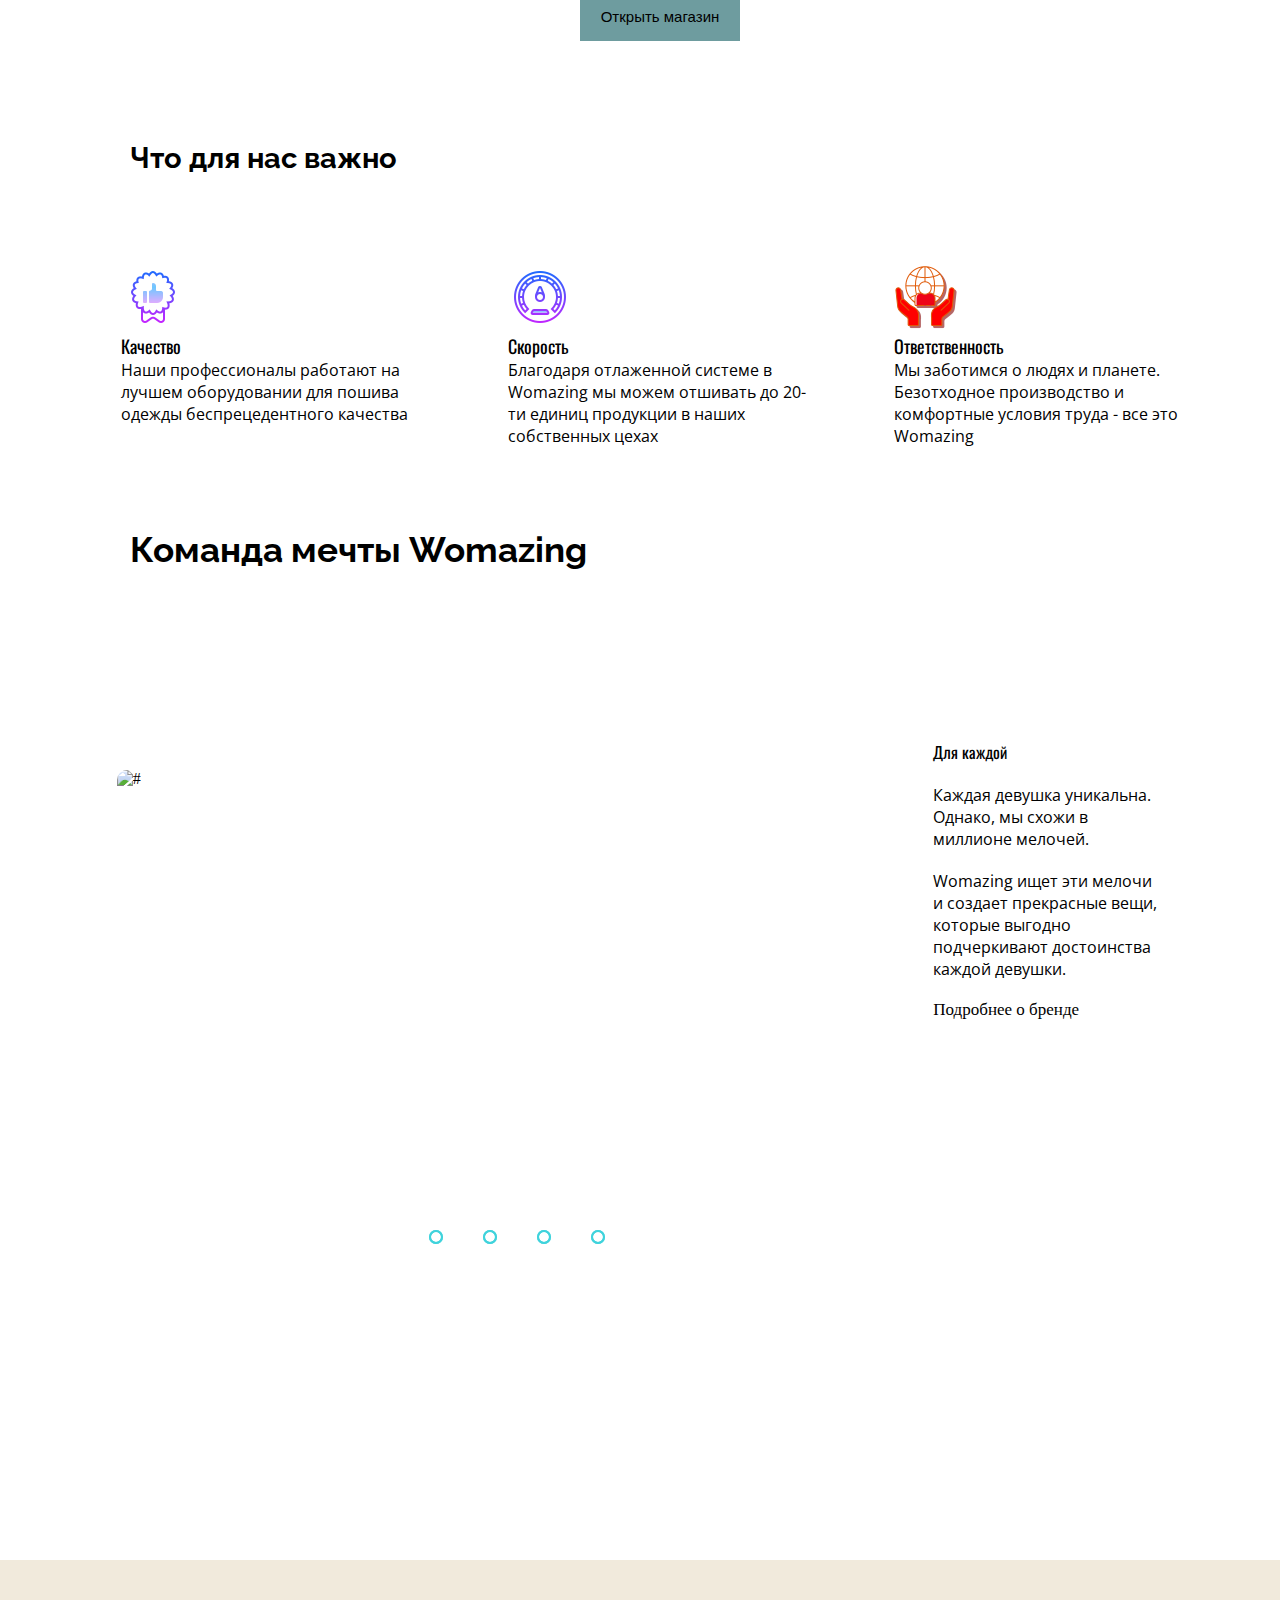
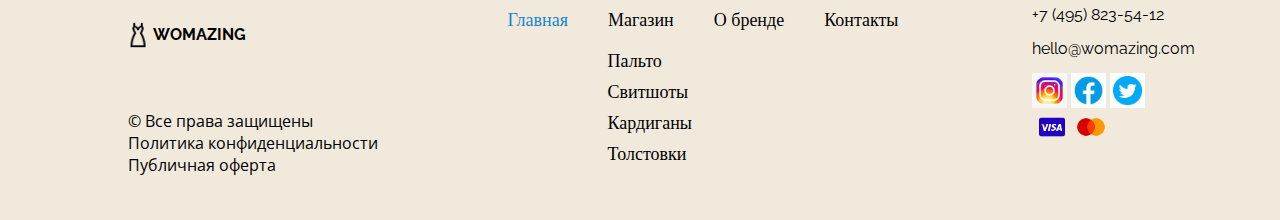
==== commit 5108ce90: "ок" ====
--- a/index.html
+++ b/index.html
@@ -18,9 +18,11 @@
             <img class="container__header-logo-img" 
                src="./img/icons8-модельное-платье-32.png" 
                alt="#">
-            <h2 class="container__header-logo-womazing">
-               WOMAZING
-            </h2>
+            <a class="woma" href="./index.html">   
+               <h2 class="container__header-logo-womazing">
+                  WOMAZING
+               </h2>
+            </a>
          </div>
          <nav class="container__header-title" id="active">
             <ul class="container__header-link">
@@ -90,7 +92,7 @@
          <div class="collection__title-open">
             <img  alt="shop"
                class="collection__title-open-icons3" 
-               src="./img/icons8-вниз-24.png">   
+               src="./img/icons8-вниз-3-48.png">   
             <button 
                class="collection__title-open-button"
                id="submit"
@@ -319,9 +321,11 @@
                <img class="footer__title-head-img" 
                   src="./img/icons8-модельное-платье-32.png" 
                   alt="#">
-               <h3 class="footer__title-head-h3">
-                  WOMAZING
-               </h3>
+               <a class="woma" href="./index.html">   
+                  <h3 class="footer__title-head-h3">
+                     WOMAZING
+                  </h3>
+               </a>
             </div>
             <div class="footer__title-text">
                <span>© Все права защищены</span><br>
@@ -402,22 +406,22 @@
             </a>
             <div class="footer__title-block4">
                <div class="footer__title-img1">
-                  <a href="instagram"
+                  <a href="https://www.instagram.com/"
                      class="footer__title-linck">
                      <img class="footer__title-img1-a" 
-                        src="./img/icons8-instagram-100.png" 
+                        src="./img/icons8-instagram.gif" 
                         alt="#">
                   </a>
-                  <a href="facebook"
+                  <a href="https://ru-ru.facebook.com/"
                      class="footer__title-linck">   
                      <img class="footer__title-img1-a" 
-                        src="./img/icons8-значки-facebook-в-форме-круга-64.png"
+                        src="./img/icons8-facebook-circled.gif"
                         alt="#">
                   </a>
-                  <a href="tvitter"
+                  <a href="https://twitter.com/?lang=ru"
                      class="footer__title-linck">      
                      <img class="footer__title-img1-a"
-                        src="./img/icons8-твиттер-в-круге-64.png" 
+                        src="./img/icons8-twitter-circled.gif" 
                         alt="#">
                   </a>      
                </div>
--- a/sass/style.css
+++ b/sass/style.css
@@ -41,7 +41,6 @@
   line-height: 19px;
   margin: 20px 0 0 0;
   color: #020202;
-  cursor: default;
 }
 .container__header-title {
   position: relative;
@@ -95,6 +94,11 @@
 
 ul li a.active {
   color: #1686cc;
+}
+
+.woma {
+  text-decoration: none;
+  cursor: pointer;
 }
 
 .collection__title {
@@ -404,9 +408,11 @@
   font-family: Oswald;
   font-style: normal;
   font-size: 16px;
+  margin-bottom: 20px;
 }
 .command__block-head-text {
   font-family: Open Sans;
+  padding-bottom: 20px;
 }
 .command__block-click {
   text-decoration: none;
@@ -458,7 +464,6 @@
   line-height: 19px;
   margin: 35px 0 0 0;
   color: #020202;
-  cursor: default;
 }
 .footer__title-text {
   font-family: Open Sans;
@@ -649,6 +654,10 @@
   color: #fff;
 }
 
+.tab-content {
+  display: none;
+}
+
 .oneitem__head-type-title {
   font-family: Raleway;
   font-size: 30px;
@@ -948,6 +957,7 @@
 }
 .cart__head-ware-x {
   padding: 50px 20px 0 0;
+  cursor: pointer;
 }
 .cart__head-ware-usa {
   padding: 50px 0 0 20px;
@@ -1025,7 +1035,7 @@
   color: #fff;
 }
 
-.checkaunt-click {
+.checkaunt__click {
   display: none;
 }
 
@@ -1167,4 +1177,50 @@
   .fon {
     padding: 0 0 0 200px;
   }
+}
+* {
+  padding: 0;
+  motion: 0;
+}
+* .poling {
+  text-align: center;
+  width: 100%;
+  height: 100%;
+  display: table;
+  position: absolute;
+  top: 0;
+  left: 0;
+}
+* .poling__block {
+  width: 480px;
+  height: 300px;
+  position: absolute;
+  top: 40%;
+  left: 40%;
+  margin: -100px 0 0 -100px;
+  box-shadow: 3px 3px #e9e9e9, -1em 0 0.4em #a5a5a5;
+}
+* .poling__img {
+  width: 80px;
+  height: 80px;
+}
+* .poling__header {
+  padding-bottom: 20px;
+}
+* .poling__header-title {
+  padding-bottom: 10px;
+}
+* .poling__button {
+  width: 120px;
+  height: 37px;
+  margin-top: 20px;
+  font-size: 16px;
+  color: #000;
+  background-color: #54abf1;
+  border: none;
+  transition: 0.5s;
+}
+* .poling__button:hover {
+  color: #fff;
+  background-color: #4e88b8;
 }/*# sourceMappingURL=style.css.map */